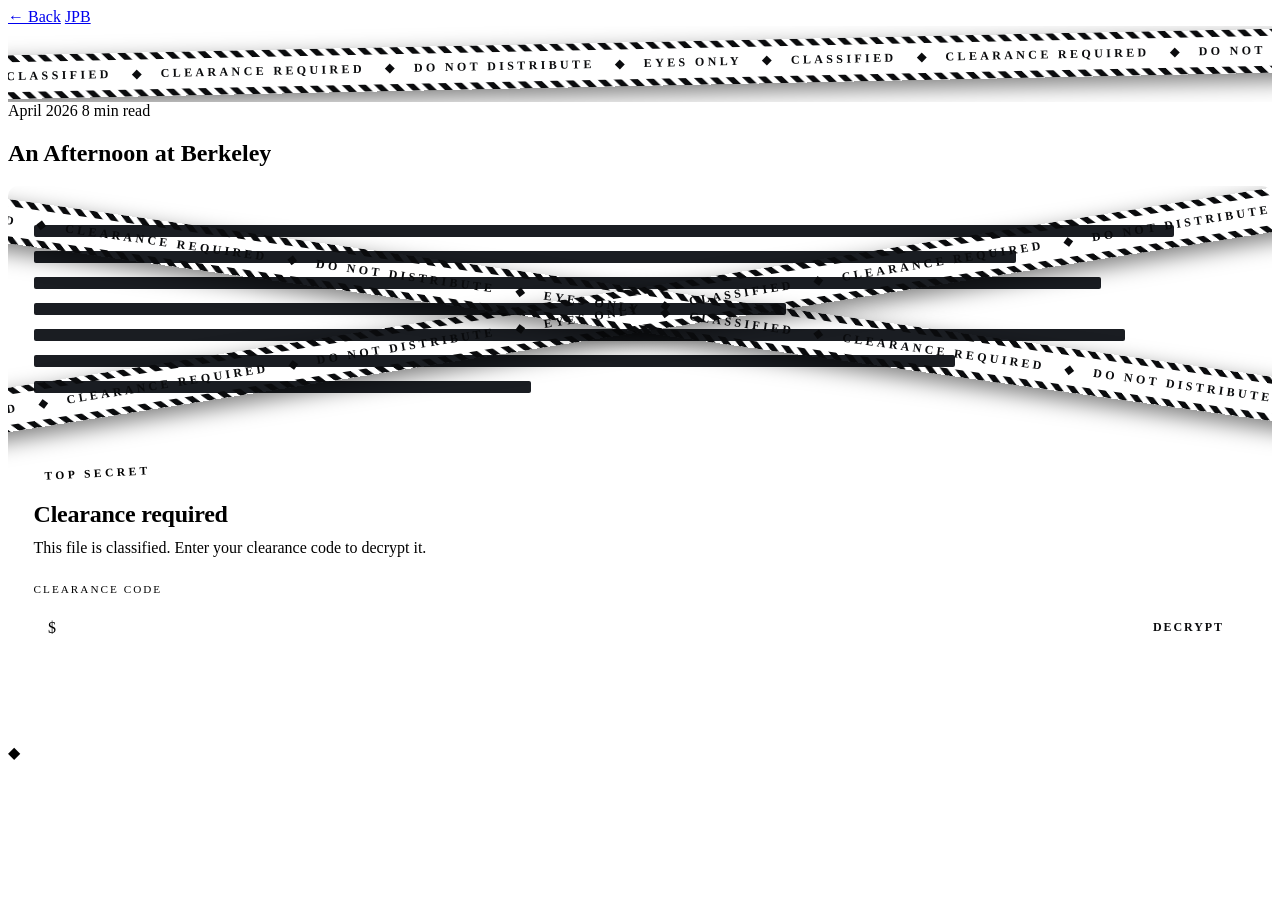
==== posts/afternoon-berkeley.html @ 51562ff2 "classify every essay behind a clearance code Animated caution tape on every post and across the home" ====
<!DOCTYPE html>
<html lang="en">
<head>
  <meta charset="UTF-8">
  <meta name="viewport" content="width=device-width, initial-scale=1.0">
  <title>An Afternoon at Berkeley &mdash; JohnPierreBaptiste</title>
  <meta name="description" content="Classified. Clearance code required to read this file.">
  <meta name="theme-color" content="#0a0b0d">
  <link rel="preconnect" href="https://fonts.googleapis.com">
  <link rel="preconnect" href="https://fonts.gstatic.com" crossorigin>
  <link href="https://fonts.googleapis.com/css2?family=Space+Grotesk:wght@400;500;600;700&family=JetBrains+Mono:wght@400;500;700&display=swap" rel="stylesheet">
  <link rel="stylesheet" href="../styles.css">
  <link rel="stylesheet" href="../classified.css">
  <link rel="icon" href="data:image/svg+xml,<svg xmlns='http://www.w3.org/2000/svg' viewBox='0 0 100 100'><text y='.9em' font-size='90' fill='%23ffb000'>&#10070;</text></svg>">
</head>
<body>
  <nav class="post-nav">
    <a href="../index.html" class="post-back">&larr; Back</a>
    <a href="../index.html" class="nav-logo">JPB</a>
  </nav>
  <div class="tape-wrap" role="img" aria-label="Classified file"><div class="tape" aria-hidden="true"><div class="tape-track"><span>Classified</span><span>Clearance required</span><span>Do not distribute</span><span>Eyes only</span><span>Classified</span><span>Clearance required</span><span>Do not distribute</span><span>Eyes only</span><span>Classified</span><span>Clearance required</span><span>Do not distribute</span><span>Eyes only</span><span>Classified</span><span>Clearance required</span><span>Do not distribute</span><span>Eyes only</span><span>Classified</span><span>Clearance required</span><span>Do not distribute</span><span>Eyes only</span><span>Classified</span><span>Clearance required</span><span>Do not distribute</span><span>Eyes only</span><span>Classified</span><span>Clearance required</span><span>Do not distribute</span><span>Eyes only</span><span>Classified</span><span>Clearance required</span><span>Do not distribute</span><span>Eyes only</span></div></div></div>
  <article>
    <header class="post-header container">
      <div class="post-meta">
        <span>April 2026</span>
        <span>8 min read</span>
      </div>
      <h1 class="post-title">An Afternoon at Berkeley</h1>
    </header>
    <div class="post-body container">
      <section class="dossier" id="dossier" aria-labelledby="dossier-title">
        <div class="dossier-sheet" aria-hidden="true">
          <i></i><i></i><i></i><i></i><i></i><i></i><i></i>
          <div class="tape tape-x1" aria-hidden="true"><div class="tape-track"><span>Classified</span><span>Clearance required</span><span>Do not distribute</span><span>Eyes only</span><span>Classified</span><span>Clearance required</span><span>Do not distribute</span><span>Eyes only</span><span>Classified</span><span>Clearance required</span><span>Do not distribute</span><span>Eyes only</span><span>Classified</span><span>Clearance required</span><span>Do not distribute</span><span>Eyes only</span><span>Classified</span><span>Clearance required</span><span>Do not distribute</span><span>Eyes only</span><span>Classified</span><span>Clearance required</span><span>Do not distribute</span><span>Eyes only</span><span>Classified</span><span>Clearance required</span><span>Do not distribute</span><span>Eyes only</span><span>Classified</span><span>Clearance required</span><span>Do not distribute</span><span>Eyes only</span></div></div>
          <div class="tape tape-x2" aria-hidden="true"><div class="tape-track"><span>Classified</span><span>Clearance required</span><span>Do not distribute</span><span>Eyes only</span><span>Classified</span><span>Clearance required</span><span>Do not distribute</span><span>Eyes only</span><span>Classified</span><span>Clearance required</span><span>Do not distribute</span><span>Eyes only</span><span>Classified</span><span>Clearance required</span><span>Do not distribute</span><span>Eyes only</span><span>Classified</span><span>Clearance required</span><span>Do not distribute</span><span>Eyes only</span><span>Classified</span><span>Clearance required</span><span>Do not distribute</span><span>Eyes only</span><span>Classified</span><span>Clearance required</span><span>Do not distribute</span><span>Eyes only</span><span>Classified</span><span>Clearance required</span><span>Do not distribute</span><span>Eyes only</span></div></div>
        </div>
        <div class="dossier-inner">
          <p class="dossier-stamp" aria-hidden="true">Top Secret</p>
          <h2 class="dossier-title" id="dossier-title">Clearance required</h2>
          <p class="dossier-copy">This file is classified. Enter your clearance code to decrypt it.</p>
          <form class="dossier-form" id="dossier-form" autocomplete="off">
            <label class="dossier-label" for="clearance">Clearance code</label>
            <div class="dossier-row">
              <span class="dossier-prompt" aria-hidden="true">$</span>
              <input id="clearance" name="clearance" type="password" autocomplete="off" autocapitalize="characters" autocorrect="off" spellcheck="false" required>
              <button type="submit">Decrypt</button>
            </div>
            <p class="dossier-status" id="dossier-status" role="status" aria-live="polite"></p>
          </form>
          <noscript><p class="dossier-status">JavaScript is required to decrypt this file.</p></noscript>
        </div>
      </section>
    </div>
    <div class="post-end-mark container">
      <span>&#9670;</span>
    </div>
  </article>
  <script type="application/json" id="classified-payload">{"v":1,"iter":310000,"salt":"NF9SwpNYh3QwOYVo+EaDnQ==","iv":"G0E5GcxwzqCFZTKR","ct":"3PbNMoJjQa5kdnqqGldoFpte/2WsauTWgs4KuYhkb8kdYNeXtyBc4WYHH/mjf4+UKdjFI/0W5m3E5X7eRGq1z3iRiAv2NDr4IQ3qq/PymasCWLcjmz6FBs65JuEVjKLFLFtdW2caX/[base64]/ODk0mr6hBRXPgMAJgObECAZiiHpWWRLII9QTDyBMiP8momm5Jc7MYXLm4v2T9zvlsBMY3Ku/wypFX2Eq2ZXHozfsztUJCpwpL6x1pQX2lmYLGe8QVUb2gXWrXAMTwJoqrKV7fSn63VjjFpzcmdAl6mxc4vx1USrY+8QEeJKheACFMPGLqbOsDZTOQ37kCSuLLyHqqHzMx57VXQi2P3R9Rf65ehV/m859PI2afdXIr4zPZrxGk99jS/kC7JTZIhTyXv+P9iDPtHcF2EBO1icd7EXjldQtuRbWNmJyfKSn3k3r6AsqSTURcPYj3sFOeFeWpIvwkve6iJGk1wJooBQM6cs+zfOLmp+DJYW/05oYWY33rpAe84653YWTiqDrJOp/M5xDfNFbur+dqt5FI8gFMeikeqdCNOqTwht+zNZ4Fe+x1BXI/ixgeVVJ+kDGcU6df+EI751jBzepmMoLXo4M+2D4yHwt8wPGCqhcqa6fpzzlW6Ew8SwDR6LWUG64y/bn5zYTct/Ww2J4n1evgt912jVBoloBNpalROA5f6KLKl+G+ewt1SKH3qOxhdsWK+zwSHaig6w2UG2WcW+3WVjFYWs0AHZFkBB97Q7dAikgYpT5b9mIcSZYd2Dg5aEd/qMybedOYt6nOwCVgX+ny1PTVdM1+aRVAOOINprcKzEmmOsONpuarJpwoSDTHiuFUbrnxX5qfhgDW+NCx6V/UQcpsgs5H8P8MhEMFMQaSb13l1VLN9NikeLX0Zis9wHRiU/9+Og1YXJw4Pa5ys7ovHhECDOqSpLP+n+XxctIO+OgRMzuHVtrpuROxRmcu8njyjK421CGumaQtt0nqbh5DNwsD2WemQKANInncN5Ts/CTPIqKkQuJMAGwgmEZSaK+uwB+fB8EmGT6gekELdoI0e5GQxPQ3E6xeud+w8hREN6hF/uheqO7a9X2cz5mLc+HMLfllh7RZMEFeRHF9wDoMqjZbAmr0067eHFUQRLYbLAAjbJvj6zmQW7Iz3Th06619FTwD2c2MljdKyUJPNZLeoka1WVz/WxsTy22V42WBVpcQXsSb/xWtYuAKmmpk+iQh8/r8HIEXSeRloD8lyfJTW8u2vSCcXsueK2kO7LHgt6bJDWj7MSWOkK4pLtY/4EnBT5AaTnC/45/xerJgJownLXENVsLfPp8H36NJV8R9jEHm+H1Fob8X9KuAzVxUVwK8eOFLqE/sZWhTE+KXgzjkSRoX6HtL/ePyr7l+V+1jlCRUzANOc8/8vP/+nlIn4xOrQStq/OhmC1KcugK76pMDwMjeWSO9cqR9DxUDm+RgvQZq4nQcNsHsE28f6W49WNngH9ijAb1sB/92x04/5wxAJhfSrndiWsAxxQJk235Qwl6qdzND5yUEk/[base64]/1v4npFxJQ4n1faoKyKxlXnHw+NyFqDlV0wzUild2/FEOL4CYbvt+46XPMgNm4/YkOXDLxtDkmJxf3lLCDrHPo1mAETX/rC+YkaqOIl2vWH1SzmcvvI73KGx551vyK/RTWXt+8NmWAz0UwbeyY0Tcq05pcm3KAmYhjU6SwFCUwdqnXoOfXS8LfzAnkHNqanvrY8gb6SUm1KyVNEXuvvta5cN2lsKfyV2crTfjdyT4EvhQ/b2QCt+72uuBdY0L83Dmf6s3LLsgnMOIhC7DH1GP/bDrUi1Q2AdtB/X94CmcO3hFzLAGpDeHidYJkhgbVb5OArEnSLVQd8D26W1KRg+NaU5/RMJanT8lA4ewK6JRkK6zeLCQ4QaurTsAxD2soQr3ivOvmtXXbU3tCWEdwqUwguiGU4yjhE8W5t4CQvinhW3ERprCrGyB0q5XLtZXz4iFnnsdBC6ZiF2cDWl6hVYrD3Wd8pcvU3LDXu0wTL4Mct0lsUuezwbX6KV39IUnS39RFEr2/mhKGXGFzQLKJcne6UjgL4k/NisVSqaR2kC9Di0gwtDKjZMudlVD1EgpBp3AwjwBZ3dNe+/WnI05K5tKGfYpulhbDKPoZ7JXFtjCkxLcNUnXG85kpp1jl9jX+u/bnTGkoMH2mzcwAlI7Xpyg0gw10vPZmvnh2ZRfUA8sArDMgOftUkocDIfEjs9fc38aBSRtHLgQ4/ocDp4p6/xJ5rMZfZ+IhnA3QvwqM5coGiT7mk8JX9EBacOp/UI9qV6nLspqF2aIjVwFG8tqoT12v5oaVj0X/ZNGRC13JCL0yCj9pqaLM23sQ2pyIFZLDh7xEA6mU4ccLoJJgz5tpIgoiYhD84oa7g2WfQuY35n4ejKY/rPOIShdEkB/Sp82UpyFrMz4HFBPCWE4I7OiZ6uefv6LU7H4xzw5sTxk5RzGy2JlxkBgAkL2lKCY9Pv2nMuFnDf+fNNX0d6RtK0qK/PAhYVARNco0FqdfRTo5Ni05RJ4fJA9W8fYyubDk6yi0eSCX7bkI+uFPvi+r+1QeEvRiOiBLFbwamOLeSb/sPgRRIgUC87bEq7kwxLYR+WQuhWx2maNnp50Ng4poELjToGRQp9yuzQS3xyT14fczQ1PlnG/DjM4vAOh3aTvWnGUTj9o+LgUcxvyyNHXHYpq91ctpylVRQpS89urflmcXLuTTZ588PFXZTrrgrB2W8Bx/fgJPPK27nryl+3AoupKwxHmnkvuF9DiRSpWImVYpUsndLbdkHsTeodqLh42aE1/0/lxa0nFbuA8o8od/qNsGrHgojrYzthhNyxYfCg6pNzfgFazH4VT4Bqz1Pl/ECmQC65QeGZ5ZY1iz0xp/bjR7Cl3obKJr9Wjn9TvXcj3qhJx9v2g7I7VO9BeQ4sHZRJKlD2eUDRpbiYZf6u9nvjmFJbSgVOzgVg34sLOgnc5/1ZJSLzUOVH+7oc2EB/3J9TE6cxV0Gv5gDn59iXJzgr5qeIGyF69gtrN8b2MPG8OD6H6LuBT9/pcoWbLBvRMnNTgAy/7oNTgPg2dHHay4rf5YZzf3p7yOnLSzWS2+tyFBlRnPbPZA/bHhv5jQkp7EbId2cyPVl4epgscPgaCDrxOmwTK6xs7lyXGnyX/cEdggIOc5KHaUBLfK1suhrNp+NjQURFyypiaB2c9Axkaxiym0gd9+VnmST+4WIKG6k5zd4EwtWk+QRTSKZ4/d03/a5GQXqUpZXkTqUZEDvGViczUiA07fNhU+drylYQ/AeoJp1/[base64]/xVqkU+5IKzG6jHBmbbgviOj784yCNdCXsq4Y+c1U4mI6sZrYdX9Xt5Uu+bN+2Us2+p99Xd1TBY9BigD5Ed9Vo/M//phy4jQBK5VUNyPu7B/RETiT8+cEVcUd0ClL8cYjYd7ejhm/lcCUYisW7lb7/jX/fGu4fRzqSil3og+vEVF+l+ssXWt48ieBB2xdAV01LzKJdkEUXiayB1NgcneeZrlmr04ZgiHY5UNwIGvtqSej9IScjnDvWKA76boBYdfb4bDgA38EHBgvcRlEZCHMXkqlBtqzkoHM6sAeCPRYVr7HLTWFG3Lr/ELKMXx9tNIxZeiplutvtGltvHu6wGeLjJbABAJ13I6R9zSVeTjv1kd6cAWcod8J623p+sOqdraoEWD0N9s9aKYd63dLPeoHaVoinl+XGZrxKN+/im0fOHtOx2YGUBmYmNWIW8ILsK+yBC1SiOEMqcqpnu2fFctTfBMLR8+4pOTlA0yOUxkyycag/XmfnCkDrwkWmrhknuu+5o2tYY5t62P0ulfZ4BjT3AfEk1RWLqJavxz1Vc9Zd/QvvcjZvfB6RbvtEBIGPhXF7Eg+r5pl1jswDiHtaOTRRnhou75oP7+eDvXHnjv1njkPDXTl+K2hEcWDjf0nP2tkbyRHeyE/jRP+m25Mi6G/gTWruxpycQu+JlE/aXDKn5LmkIioO5dgvGIwQglD61YBzGeYmKYJihaYrqkGEKUTdJuppcZfYciTv7WPd1dXerqYQS51okf7JlxD06kH/bde+UE+P6O4mfccgE0137gQVrpK+MJrwX0GLobotS+HoEaIaTbNRGxUCNEzDdb3HR/w3XnT3YV55c72/VKYDdqKvEaEF2oDxSGyun5ZIkrahFzDXozjpLCryDYJbmQl/jwklY07HkQ6S0lJiP2iG4s/LelvpA5wEO8DbaughYgW+st/z6Ct5D9zcCMdPNyoHwxoVbXCnsjj11haGM7xE09T20KxEv5x9vXbfPb2RXdizZFgbhvcNz9S0eP2s+YpIit4aRzgRrNZpz/RneDOHWfpIx1N//Q8FUaPl7dMKbO/[base64]/ojuVF8zk5q3yKwzDJ8s9kN88i4QZlo8g9rphfZYBbrlTjajwg0AeP7s5NWF9VPTpNbAlvHqVMFat5hk9RwhYaGL1kykO+M2FJ/XVN7vurublpoctAeAstjZjTIq3dz3L2F1z+yRdjWjaP0nPbx2UIrSpjZDXp6aLurd0r87fYTYKsXjGmeS4p6I+u1YFj+5SXvUx3rfycygrYELI+C6Y6vr0Uzb9S2DuYYe/lrIenOJ1SfmqMFJfwY01bKx252EbdjFcwi3x+aWtQ2rrawKeq/I+VDbo/etAR09LwNeIv13ZlPIEdOvnE31E7dPIg3XBauIVl19ZZ3md//OYgiBDeFEjydYEtZ7bDmuzYnfKsmdqQooABu92nCIwIj3C7IjtubKJALJZ12D+bztkT0+dUtbKxEX2jS+L1xg92NxeTxM7MhZOiqkBG8aSDAFRd5um0XrvAteuZ2f22252SBCky9o03CGnJoHzLFTr8ZUuzb/SJB0rAoGlAWhCpSxX/XqIF1/RZykFFEzGf66fPbZiR/kP5QuBBNHe2PdTPAuKGr+vBuHcuww7IMsuRf3HstTu9vqLLx7rygSvZo7yzRXm1MW+4UbVO0rZrnumpFHxN3rgKO8OLGHFTRlFdIYzItZ3nMrpUEwJs9gtphHxIBczgF3zGywXruxm4pJZDrsFOVnq202KAo8sbui1Q7Yte5BEfOzxxdiuHR79UOPPDzdgaW/QzysJz8NPERNpXLOAYqHAm3VJZWmf/4Do9vRVRYYCTY8tnJeWJwX7QCbxSgZ8pBI0i/ECmc9f2qOdw7R0v4qD5zw4s55R6XrAg9LyT0TOx3yzuiaodCD+a/Ypo0wqqST3vXMebopM+cx13SRZ08Agu+sMf6uJhrHOT3WdpLHXflxRsVtjWl/cMJ7qy3EkddSt5Hmr1wxEA2gJzxdfq5Tm1Eovk/G4GPwuPC8I+ACzago5CQU89tV9aILicWZOFW0MEp6OB76DbbkHRgE1juKHxuFEBnxp2/rce0IeWr8XhJ7xIeBSYDJhLfMBITTh6MslASjGKEbUR1tj4kPZ+9tAzeukIM4FZR381WjXMmNVxMam1Esuth9TNT+J6A830geb9BuZ22+ZbVuhIbFlD1FvjG0iCIQX55jt1fCoBPUUZDq6lqRQVKu7BWETXfk19m58hAj/s8BuV416/q2/bk9ef2zQCCL0HQA3UHd/kCJ+7PzMX5mwwYxSDMr9yXCnaL2TB5WMqRxdEtO7RML4sr+TEQXUPdxIrPEMA8HxyInHZlve7FsJQnkTqCH5JHgfwuWQzRdK8AXWtqm62zg161DvdAA4GB/236FnJy4DoNfbuaWmIuV5mVQj4Ta8gMgTfH/lmhzjdtT8kanDE44LuebzKKb7dHYcQE6pt/wq7/ZpKznUqq1dOaSrm8widINHS0LagWpIezL5Ui9F2gtwph4Hh1FAzI+TwBIIQqcoQ/[base64]//[base64]/WDS0gYbZ+k3S/bhanZeF6lwDNEBA1yPACEjFgHQjjeZ5KFaTbImtVfydkKPu/OVGm5WZX10XynAgL0qQ6TjlDkHzhqYnU64jdu/5hWkLQwgN6cM17FQC26YuzBIYaL1aBN6edjNJEeb8rBssYGJd9DdHsMN2IakhSf11AJIRsNMx15PvHqZPAseqbhqdtOfvuHE8AfkzvOClW4pBEHRQIIl8QUMXDtHBtl9XETRtWN14f2hB+GcRWLQTCWmcIe/6Ag4V3DGuclUBoZGTHLSQccU02FDlm7uftWjAopla8K7wMbMdS3GwsoggETM7V/P3RuoxeRk29oAMetoEzVcHsaA60xESoJ9wqqQ0n3gRYvX2yJx7zVHr4GPKtFO2EURbmbGn/aNp/ZvaOX2yU59j3UPY843IFKAcrouWWOZbv3N51RKTPgmIxbFkPYmj+gMOognGqORKHl5qpIftXTFSWNewDMqK062ExYc6PbDdW6w7z7mNmZoYAHHDOTC12EmYI4JUzO+dL6bMLxMQ75XGx/482qMibmNyN4UQHXpzdih/M7MbP6OEek1jSvTFOzWvtJmEiJKsWgnlNGIHiyDPkmmRSSvxQogLWo18RMGFOhxPY6oOzFZqkg6qEISkhRP8Zm1wi0wtXSjcnIv/fEdXMb/loqIbxKIBqwWy6YLfKnkzv3biPhcoDaAxouAJ24VDXTCuNR6U35dt7aiR7jFLJ+BeafLPcfzUCve54LisXhKyQ3Dwtt6oh3gfQFBgVNUkvZPmGZZoqp7o7VViCMPwta5GCFlyiavMYVjVHGxBF+P/8jaloh+n/gNVU/NeUYtQ8fLaQ4a10GLEsPy0wO3DYnjPQP9sGaa8ZU94s7BRIOYB4upcbH3TsYfXtPX0K3k3TSnJH3UR0PTIncrH00tP24lRhN6scmfxCzpInQQjp4QkDDvtIqvetEjvY8qTA7s8tdWIZjIjaP67DGFAuC5h+NvtwI4NSfRPe+/nb1IDt0hxpxnhZ2kx2W4O8+gHmcWX4bttHKxY8BH8/Rza+OkeAlseuwuWePjK5+Cuoh18654P+K+7CJRcTQhiyloRAB4/xr1DpoBxfBlG8e5d2e3lH+70Sf7Tj+WZZYcCHb/k/LbI9we7wq+B8uJR0APalGckCIDIk/LHUAHexROGka+xjwI2aQEnsXERDhJyDrfsHcJT6sUQf4S4D7xnNTP1RkPpBPXjIg2gaJmtXKZLqs6DXadVqpJuDulUH8Wr2/jUn+yfEk854WQ2y1IAiafCwoft16O6tgXgBeKhmd9oCA5dP462BiSK7YuRUAgwhS6Fycalm65RK8yLNJk8Ik1E1LHZGNajwkN0uratn4x5ld7xSVxs/RWGriDMThvqri1sXQQMIiL/rvBvB+5NpfMHFfdE268whvhDeaiqGFVvTZ/r8WZTQGeQyl4o6mFUP+IhnXDteelt23ZmwUsSSNG6rs6bl7t6oVDLeMP8+UTpK9LVG+4sGDCUa2pUlesuozwoTGyqMJ0T/m8YGVoECsPb80ueQGdt6m3iUuQzZgJThhFLmPr6qHXTof4hvwgKg307GAbfP+7GYaj5c8Kfbaw3LO1lmGvwrS8AgvJvcfJEh3k7BU5fJd64rumcosxSusyMPDlcSCHgmV9q8zNNS1Mu/wLt49i27XnFhY1R+sQFDgpXkta0KatUn6cf/IqJHcFKs55T5TcyeYrYaMmqAaJhwJQ2bkAuXihyxlNRakwJMHF0SaZ8HFQUvdCYsxAHCz52EqhA3W0OY4U36DFAfemcaXH/2DRxu7loWIeQTgQCTIJlsSZ8i31rB4d/awMLZnkcOVn9kwmtk6+HkcVXPYc1BjmJnBj/7Wbhi3sXkUBGpn/KH5ulFZ+IlHbYsbr/x970W4ChoFvbDI8FbHLeFlaRWRXwcF/2vgnlIpDh+NjW1U8rL8BIT2igBw1btzY72Hzb18O8oL5Ric1/sPpftt8+NMw6iz/h6ffLMt1S8oZD4F3nKD/yk+6VLO4B7bv+41j+yLnOAkWtvm/ObYx/[base64]/Q8Pg983lc5snct3DJwQ3kgdkijp/McrZgIjd94mW7wTHaX47y9k6LE7U9OKLPpT3Ps4kWrfpRA6cgR20sV3spy6Y9rRwln2k9XIIOECuZjKw070r1EY5GuVxaZPXczdctknggfljL/sD9lzhSysv71Q+3PPu+LB2y4cBigXYgRoHwRYiHh3+uwUDhb9ZLJexFtZnZKt+XQKwJIslichP3JAH8UTYxF0xR9F65d3WNUZOuVI9cGlHyTjVNt5azF5v7L2tavs9sbhxzdySHRRHZcPl/gcWdNTX3eq8cpm7pj6AaR3g9K/VMKlGI3ze+AGwMc6AdGDQNwG4KMLb3pHqVhcGZ4xE0NrI+6RInYXGYSQlJeQuELVrMB8AehS/2brEuTMj+rzVBljWJRiaEocjTDxCZmzUCiw8rFklPsV533qFJcaSS115cI/Y2vaTM8nokwMpr0NuGSSLwmQGdfOjSA8QW9dGLfGrFDT1UkShui0jjOlqHKGIf9uQfZNpJRTC1icOyB7yO3wgtiyOcQeWX9qEcGya28I48PDh1HwLlkPs6axXyiybO7ZPI3KDD4YJVWWL0A8TfyJ7cISKhjQ7T8hRWcE/8y2U5E35JCGXB0yWtps9ln0RzGC8I9M/epeugofejcMhZKWl8eVIyCqar3Zmmy1ZGTLvbXDo0Sq3AxJXpHd0gfgOJGIs3ehS+IIKM9TLzIdNIO6cz2sOzQU2D+riR4JRQXi+8wJKMiX89TibW56kPksgAUhT8UoSnW573rz0wzP6DKtF+bJJWQ7wdSWR/[base64]/40aOdkPs/Oc1J6udG6AeJbjyRcl6sT/nmnYKBMKM6JKDtnkMGkr7oyAoF006Z4N32+tdAVBjExWdgsBH119pLRZAxqI0DZsJ/9XCxkRseKl9pBjCBIsbOi+TMqV/fmloKIePWKkeV9NuVRXt718vcwLmjZv1caNJWmXJVq9K14TVtUx0NWFiwkqfo4y2DkuVablJlzrHR7etBExRWRmBAorcGaJtWp7YxcUWdzsMTYyJgmzfX+DxvTK/JU9mH9twDloxtTl7doD4gKTsyFQqync0Cn53gCXxhA93MVg8TuJGpvch9PeVCODfOIOCtOie/2TngoBj5Jtzu183oK25kXwKiBtyCK9StCpotTtSAq4zqTST5lGeKdEbzKmQLOKo3jzir5pNEkAGEs+S2AeF6Zcn8vORImVxIM2pCmQmYUq9WucQH7JkiQURSKSzNh9RAoi6uwayO5K+HWSMJMQkt9oL7Ym1RY3aWqT0fE2t8gb5S/mRwtKMT90RDLqUt1/4dm9xz9ausYOwX64THq0/rrReIuiorit4ILcnYiFIRTvza58EhNbyC9dsSbGMC0SZ0s7weuC5Mr3qrUOhSxALpK4nmBpqC318DUXn60CjviUckEjM5n06ocEscJXF/dPtn/la3lU6homC/YZ5P/O3fLlGRDxC+xy7bNOxGlZ5pdy1eQMeHW33fseMcixdcsqsQDte3CK6z3xKR06u90XEPzgqbRaKIU+51CGLzK7p8NV3rpEts07Tze6GWwZ5lLpUHNH8JFGfzX0XTI4tkBm19iQTYYPhp7MC+yfX9+98pWsRubYPALlxjm+kKkxWgRz8HhE1uXmG/A+PeQ8QHescV6bN6JQLwhxyl/Wkc8Ek+9lROhQBZqW3RPWkT9kqaxOChoo2Rn8qyiSulPhZjLt+pbkOcGIvbkMP4TwQ4kvFjMY9RYz4Jtd1NqpgeyzZ4yFnET1AOO2J2OJ0bYUU9Nly7sUKfTGhcT6GpKE40bPRd4bWno4MDv6Wjz9q/1oqsp40NoWModBo0gsGeII11tM7c4OVjn308bMtQ3XVJTl7SrrEWjGUE6a2gaONWp6Q3A34/ut9ZcA2c+JL+jmaClmg5Pzyk7GDyHSsL7qOOotT8kWBBZIU+Ww4qc86DpP4MqWslWLom9YIgTH/CWj6NtriFO9AGiuDG+KjVxoJbi30WUjEn4xlvLfPjFz32iVF8k5ol8nYwlFKjEAeYoCQ0PHz7fOPnTbq40SIgvfSriw9PkajIrOmxLM/zKfTZ0kmVDM07DjWDgyYPnN0xyONrUh0jkoetnAhB62UeelLBIxMV1ZLV5ouyQLL8G9J4BKgTEgBSNpRuyUt4GHRzgYApHvmHexUq+K0DUvGdZg3s5WClCK1TZLlMmjXU4e5csRqlOQ/raOKWG5jzmKJcMUetH0yI5FIdVHH52Y5TjkOJtLDHqwQuKfHwOWfQj+TGJ5dyrsmY12sG5DRvnFUVikK/iEoZrkjpzazIe9qV4PQLCyKECQj4DA4jyndV7wAIAlRHRwCCmZdeUH6Y3C90jyMqxYLof2B0gRuy3WvID+M/[base64]/[base64]/v4YvIn2kAr5Z6N1645VF9RX05e1QqaljTr9C4+3dSMb08qOOWvQHada79QSU/cVuZR6XNeMFMgOCyCCRob6KdlIykhEDAnraPDR/[base64]/7fX7gb316Rll+EVLy5GxyJg4wg5k/Uu4EADMc6uNFBAJ6w+KPGKjJxKieFD3qm+HZNtznLQy/gyv43Kwjqh1MuBFsEpGwGAwa3alQU3n692u0A12Dw0GtOGlJ4WsbJTcYEc9V1sxmQ9ceE/us876fJ11Fa67QCVqol586mohbjchyF+vaVcEoK6oMqSbRSgVkoOmu6lo27J4a9wpu+wbRW12FzGtkZtGt/HKjBuRnonev6PbCBEmX95FUQPFNQt+BTbYEKlMVv9C32YdYjQRWsNUZDrIwMj5XUZAq7JBAKrHo++NDwHD1tO1R8BA9C5K6iMebqkDPtIM2j4D5/0Pv7QQ1fbPZFNIJrapoahkqXmoHBVbg72hyClN2UdJkyoph9rIEJRUwffHvkr599aHv/N/LAePTzjpN3pG8YrSd33qDCfOLbcxhaXF02k4P+098sFeZGtZh4a/200QtdqOX5Sa5+pAlqZYpz6wVXW8Uq4nZelJ7PHHhfZoi4jT48ogczLXKTagcdUSF3klJ63ckhx78XNdDZlb018juL87WRXuVn4EsAtT3wwe7fsvqgZLIkYK/c2bAQK9UwbD4dDUdjWj0IU0ez6kgaKCamc7maO73wxyQdUfLXKsmWhkeUQeMrlyGtGsBIgzVEbMnkdYO6wwZT42UI4ZMEKYd4CkX71pzesBpOmUTZV41Bs63Y84Lcs92Ou9xVh3QLZeufwQhxljbcY59aCFxw56j7WF3G/T2Z2mixmUnW/6eERrslLOhxTsPq7PVsDeAhdxwoObx43zUcA9+EePHhCr70CMOSgueGDQ4onnMxMT276faL+p+vCcuELCD5hTkaYZqlXkdjguILElZ3XN9oAWCb0g02smJcHTIvatO6eolMuHhEKq+wyug+CuOSGvJacst9gzRT7/hORn8G95DHEj/GIdpN1bJ1OfgLw=="}</script>
  <script src="../classified.js"></script>
  <script src="../script.js"></script>
</body>
</html>
---- classified.css ----
/* ============================================================
   Classified: caution tape and the clearance dossier.
   Shared by the homepage and every essay page; relies on the
   --amber / --panel / --mono tokens both pages define.
   ============================================================ */

/* ------------------------------------------------------------
   Caution tape
   ------------------------------------------------------------ */

.tape-wrap {
  position: relative;
  overflow: hidden;
  padding: 16px 0;
  pointer-events: none;
}

.tape {
  position: relative;
  overflow: hidden;
  margin: 0 -4%;
  padding: 14px 0;
  transform: rotate(-1.2deg);
  background: var(--amber);
  color: #0a0b0d;
  box-shadow: 0 8px 22px rgba(0, 0, 0, 0.5);
}

/* Hazard stripes along both edges, crawling sideways */
.tape::before,
.tape::after {
  content: '';
  position: absolute;
  left: 0;
  right: 0;
  height: 7px;
  background-image: linear-gradient(45deg, #0a0b0d 25%, transparent 25%, transparent 50%, #0a0b0d 50%, #0a0b0d 75%, transparent 75%, transparent);
  background-size: 16px 16px;
  animation: tape-stripes 0.9s linear infinite;
}

.tape::before { top: 0; }
.tape::after { bottom: 0; }

.tape-track {
  display: flex;
  width: max-content;
  font-family: var(--mono);
  font-size: 12px;
  font-weight: 700;
  line-height: 1.3;
  letter-spacing: 0.28em;
  text-transform: uppercase;
  animation: tape-scroll 48s linear infinite;
}

.tape-track span {
  white-space: nowrap;
}

.tape-track span::before {
  content: '\25C6';
  margin: 0 20px;
  letter-spacing: 0;
}

@keyframes tape-scroll { to { transform: translateX(-50%); } }
@keyframes tape-stripes { to { background-position: 16px 0; } }

/* Homepage: the tape runs edge to edge across the writing section */
.tape-wrap.tape-section {
  margin: 22px -32px 4px;
}

/* ------------------------------------------------------------
   Dossier: the locked state of an essay
   ------------------------------------------------------------ */

.dossier {
  position: relative;
  overflow: hidden;
  margin: 0.4rem 0 2rem;
  background: var(--panel);
  border: 1px solid var(--line);
  border-radius: 10px;
  transition: opacity 0.35s ease 0.3s;
}

/* A redacted page with two strips of tape across it */
.dossier-sheet {
  position: relative;
  display: grid;
  gap: 14px;
  padding: 2.4rem 1.6rem 2.6rem;
  border-bottom: 1px solid var(--line);
}

.dossier-sheet i {
  display: block;
  height: 12px;
  border-radius: 2px;
  background: #1a1d22;
}

.dossier-sheet i:nth-child(1) { width: 94%; }
.dossier-sheet i:nth-child(2) { width: 81%; }
.dossier-sheet i:nth-child(3) { width: 88%; }
.dossier-sheet i:nth-child(4) { width: 62%; }
.dossier-sheet i:nth-child(5) { width: 90%; }
.dossier-sheet i:nth-child(6) { width: 76%; }
.dossier-sheet i:nth-child(7) { width: 41%; }

.dossier .tape {
  position: absolute;
  top: calc(50% - 22px);
  left: -12%;
  right: -12%;
  margin: 0;
  transition: transform 0.55s cubic-bezier(0.6, 0, 0.4, 1), opacity 0.55s ease;
}

.dossier .tape-x1 { transform: rotate(-9deg); }
.dossier .tape-x2 { transform: rotate(8deg); }
.dossier .tape-x2 .tape-track { animation-direction: reverse; }

.dossier-inner {
  padding: 1.7rem 1.6rem 1.8rem;
}

.post-body .dossier-stamp {
  display: inline-block;
  margin: 0 0 1.1rem;
  padding: 0.3rem 0.65rem;
  border: 2px solid var(--amber);
  border-radius: 3px;
  transform: rotate(-3deg);
  font-family: var(--mono);
  font-size: 0.72rem;
  font-weight: 700;
  letter-spacing: 0.3em;
  text-transform: uppercase;
  color: var(--amber);
}

/* Undo the essay h2 treatment (rule above, wide margins) */
.post-body .dossier-title {
  margin: 0 0 0.45rem;
  font-family: var(--sans);
  font-size: 1.5rem;
  font-weight: 700;
  letter-spacing: -0.01em;
  color: var(--text);
}

.post-body .dossier-title::before {
  display: none;
}

.post-body .dossier-copy {
  margin: 0 0 1.4rem;
  font-size: 1rem;
  line-height: 1.6;
  color: var(--muted);
}

.dossier-label {
  display: block;
  margin-bottom: 0.5rem;
  font-family: var(--mono);
  font-size: 0.7rem;
  letter-spacing: 0.18em;
  text-transform: uppercase;
  color: var(--dim);
}

.dossier-row {
  display: flex;
  align-items: center;
  gap: 0.6rem;
  padding: 0.35rem 0.35rem 0.35rem 0.9rem;
  background: var(--bg);
  border: 1px solid var(--line);
  border-radius: 8px;
  transition: border-color 0.15s ease;
}

.dossier-row:focus-within {
  border-color: var(--amber);
}

.dossier-prompt {
  font-family: var(--mono);
  color: var(--amber);
}

.dossier-row input {
  flex: 1;
  min-width: 0;
  padding: 0.55rem 0;
  background: transparent;
  border: 0;
  outline: 0;
  color: var(--text);
  font-family: var(--mono);
  font-size: 1rem;
  letter-spacing: 0.2em;
}

.dossier-row button {
  padding: 0.72rem 1.05rem;
  background: var(--amber);
  border: 0;
  border-radius: 6px;
  color: #0a0b0d;
  font-family: var(--mono);
  font-size: 0.75rem;
  font-weight: 700;
  letter-spacing: 0.16em;
  text-transform: uppercase;
  cursor: pointer;
  transition: filter 0.15s ease;
}

.dossier-row button:hover { filter: brightness(1.12); }
.dossier-row button:disabled { opacity: 0.6; cursor: progress; }
.dossier-row button:focus-visible { outline: 2px solid var(--text); outline-offset: 2px; }

.post-body .dossier-status {
  min-height: 1.4em;
  margin: 0.8rem 0 0;
  font-family: var(--mono);
  font-size: 0.78rem;
  letter-spacing: 0.08em;
  color: var(--muted);
}

.dossier.denied .dossier-status { color: var(--amber); }
.dossier.granted .dossier-status { color: var(--green); }

.dossier.denied .dossier-row {
  border-color: var(--amber);
  animation: dossier-shake 0.4s ease;
}

@keyframes dossier-shake {
  20%, 60% { transform: translateX(-6px); }
  40%, 80% { transform: translateX(6px); }
}

/* Access granted: the tape tears away, the dossier fades */
.dossier.unsealing .tape-x1 { transform: translateX(-130%) rotate(-9deg); opacity: 0; }
.dossier.unsealing .tape-x2 { transform: translateX(130%) rotate(8deg); opacity: 0; }
.dossier.unsealing { opacity: 0; }

/* Returning reader: hide the form while the saved code is checked */
.dossier.checking .dossier-form { visibility: hidden; }

/* Redacted subtitle while locked */
.post-subtitle.redacted {
  display: grid;
  gap: 10px;
  margin-top: 1.4rem;
}

.post-subtitle.redacted::before,
.post-subtitle.redacted::after {
  content: '';
  display: block;
  height: 14px;
  border-radius: 2px;
  background: #1a1d22;
}

.post-subtitle.redacted::before { width: 88%; }
.post-subtitle.redacted::after { width: 52%; }

.post-body.declassified {
  animation: declassify 0.5s ease-out both;
}

@keyframes declassify {
  from { opacity: 0; transform: translateY(8px); }
  to { opacity: 1; transform: none; }
}

/* ------------------------------------------------------------
   Smaller screens and reduced motion
   ------------------------------------------------------------ */

@media (max-width: 720px) {
  .tape { padding: 12px 0; }
  .tape-track { font-size: 11px; letter-spacing: 0.22em; }
  .tape-wrap.tape-section { margin: 18px -18px 4px; }
  .dossier-sheet { padding: 2rem 1.2rem 2.2rem; }
  .dossier-inner { padding: 1.5rem 1.2rem 1.6rem; }
}

@media (prefers-reduced-motion: reduce) {
  .tape-track,
  .tape::before,
  .tape::after,
  .dossier.denied .dossier-row,
  .post-body.declassified {
    animation: none;
  }

  .dossier,
  .dossier .tape {
    transition: none;
  }
}
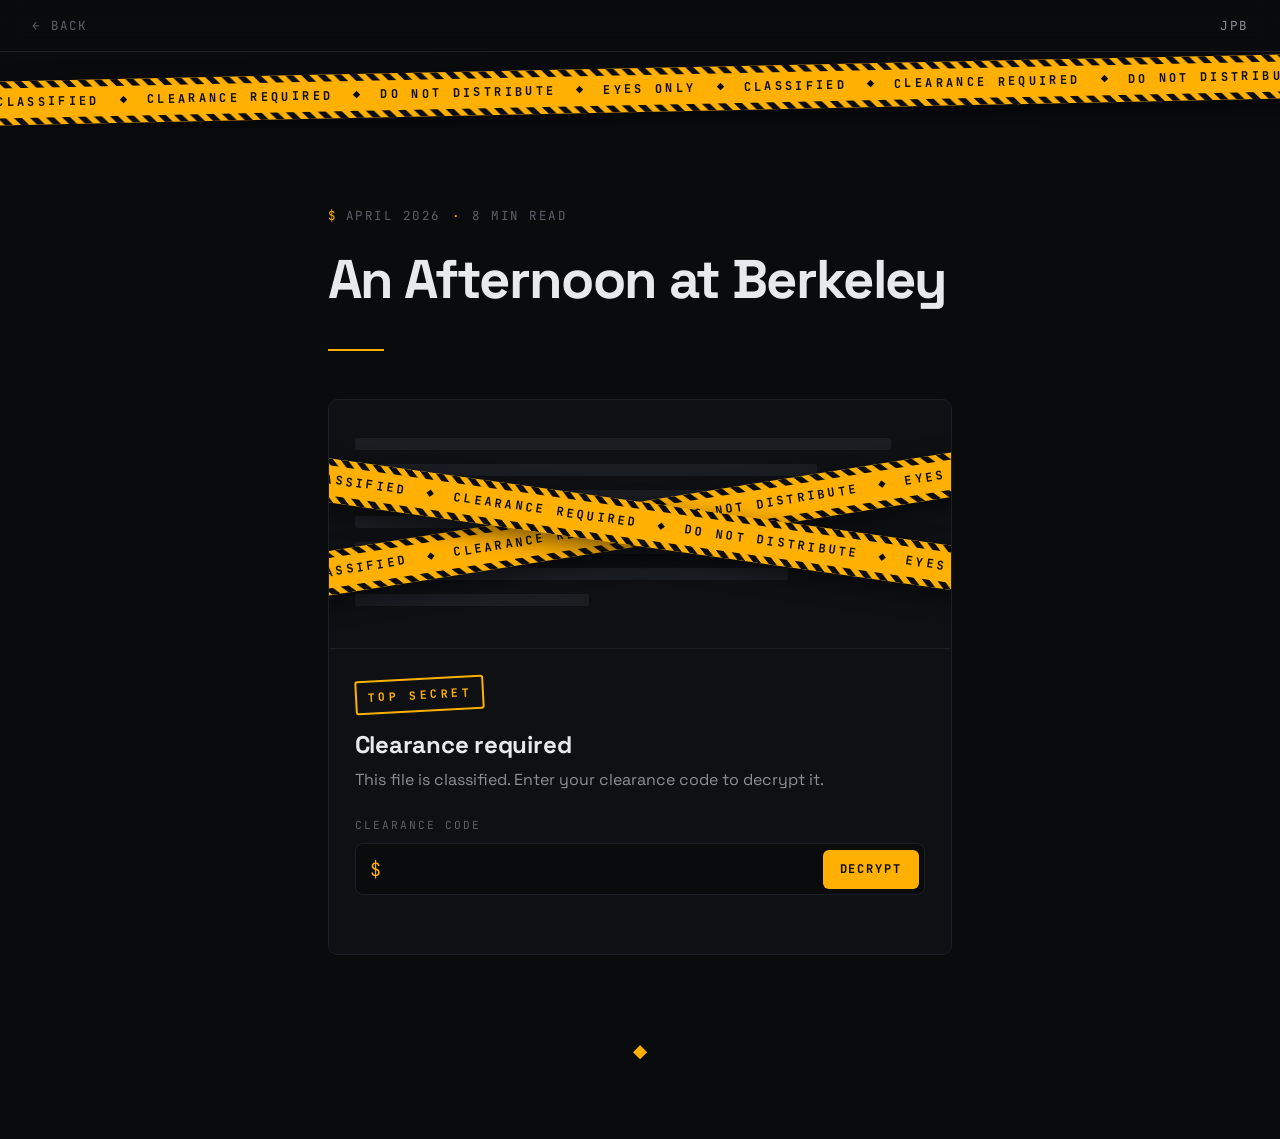
==== commit 9b05e844: "Rename site author from John Pierre Baptiste to Laurence Tarquinio Update page titles, headline, bio" ====
--- a/posts/afternoon-berkeley.html
+++ b/posts/afternoon-berkeley.html
@@ -3,7 +3,7 @@
 <head>
   <meta charset="UTF-8">
   <meta name="viewport" content="width=device-width, initial-scale=1.0">
-  <title>An Afternoon at Berkeley &mdash; JohnPierreBaptiste</title>
+  <title>An Afternoon at Berkeley &mdash; Laurence Tarquinio</title>
   <meta name="description" content="Classified. Clearance code required to read this file.">
   <meta name="theme-color" content="#0a0b0d">
   <link rel="preconnect" href="https://fonts.googleapis.com">
--- a/styles.css
+++ b/styles.css
@@ -0,0 +1,324 @@
+/* ============================================================
+   Laurence Tarquinio — Essay pages
+   Dark terminal aesthetic, matched to the homepage.
+   Space Grotesk + JetBrains Mono, amber & green on near-black.
+   ============================================================ */
+
+:root {
+  --bg: #0a0b0d;
+  --panel: #0e1013;
+  --line: #1c1f24;
+  --text: #e7e9ec;
+  --read: #c3c7cd;
+  --muted: #8a9098;
+  --dim: #5b6068;
+  --amber: #ffb000;
+  --green: #4ade80;
+  --mono: 'JetBrains Mono', ui-monospace, 'SF Mono', Menlo, monospace;
+  --sans: 'Space Grotesk', system-ui, sans-serif;
+  --measure: 42rem;
+}
+
+*, *::before, *::after {
+  margin: 0;
+  padding: 0;
+  box-sizing: border-box;
+}
+
+html {
+  background: var(--bg);
+  scroll-behavior: smooth;
+  -webkit-text-size-adjust: 100%;
+}
+
+body {
+  font-family: var(--sans);
+  font-size: 1.0625rem;
+  line-height: 1.7;
+  color: var(--text);
+  background: var(--bg);
+  -webkit-font-smoothing: antialiased;
+  text-rendering: optimizeLegibility;
+}
+
+::selection {
+  background: var(--amber);
+  color: #0a0b0d;
+}
+
+a {
+  color: inherit;
+  text-decoration: none;
+}
+
+a:focus-visible {
+  outline: 2px solid var(--amber);
+  outline-offset: 3px;
+}
+
+.container {
+  max-width: 64rem;
+  margin: 0 auto;
+  padding: 0 1.5rem;
+}
+
+/* ------------------------------------------------------------
+   Top nav — mirrors the homepage topbar
+   ------------------------------------------------------------ */
+
+.post-nav {
+  position: sticky;
+  top: 0;
+  z-index: 20;
+  display: flex;
+  justify-content: space-between;
+  align-items: center;
+  padding: 15px 32px;
+  border-bottom: 1px solid var(--line);
+  background: rgba(10, 11, 13, 0.82);
+  backdrop-filter: blur(10px);
+  -webkit-backdrop-filter: blur(10px);
+}
+
+.post-back {
+  font-family: var(--mono);
+  font-size: 12.5px;
+  letter-spacing: 0.1em;
+  text-transform: uppercase;
+  color: var(--dim);
+  transition: color 0.15s ease;
+}
+
+.post-back:hover {
+  color: var(--amber);
+}
+
+.post-nav .nav-logo {
+  font-family: var(--mono);
+  font-size: 12.5px;
+  letter-spacing: 0.1em;
+  color: var(--muted);
+  transition: color 0.15s ease;
+}
+
+.post-nav .nav-logo:hover {
+  color: var(--amber);
+}
+
+/* ------------------------------------------------------------
+   Essay header
+   ------------------------------------------------------------ */
+
+.post-header {
+  max-width: var(--measure);
+  margin: 0 auto;
+  padding: clamp(3rem, 6vw, 5rem) 1.5rem 0;
+}
+
+.post-meta {
+  display: flex;
+  font-family: var(--mono);
+  font-size: 12.5px;
+  letter-spacing: 0.12em;
+  text-transform: uppercase;
+  color: var(--dim);
+  margin-bottom: 1.6rem;
+}
+
+.post-meta::before {
+  content: '$ ';
+  color: var(--amber);
+  margin-right: 0.5rem;
+}
+
+.post-meta span + span::before {
+  content: '·';
+  margin: 0 0.7rem;
+  color: var(--amber);
+}
+
+.post-title {
+  font-family: var(--sans);
+  font-size: clamp(2.2rem, 5.5vw, 3.4rem);
+  font-weight: 700;
+  letter-spacing: -0.03em;
+  line-height: 1.05;
+  color: var(--text);
+}
+
+.post-subtitle {
+  font-family: var(--mono);
+  font-size: 1.02rem;
+  line-height: 1.5;
+  color: var(--muted);
+  margin-top: 1.2rem;
+}
+
+.post-header::after {
+  content: '';
+  display: block;
+  width: 3.5rem;
+  border-top: 2px solid var(--amber);
+  margin: 2.5rem 0 0;
+}
+
+/* ------------------------------------------------------------
+   Essay body
+   ------------------------------------------------------------ */
+
+.post-body {
+  max-width: var(--measure);
+  margin: 0 auto;
+  padding: 2.6rem 1.5rem 1rem;
+  font-size: 1.15rem;
+  line-height: 1.8;
+  color: var(--read);
+}
+
+.post-body p {
+  margin-bottom: 1.55rem;
+}
+
+/* Drop cap on the opening paragraph */
+.post-body > p:first-child::first-letter {
+  font-family: var(--sans);
+  font-weight: 700;
+  font-size: 3.2em;
+  float: left;
+  line-height: 0.78;
+  padding: 0.06em 0.14em 0 0;
+  color: var(--amber);
+}
+
+.post-body h2 {
+  font-family: var(--sans);
+  font-size: 1.55rem;
+  font-weight: 600;
+  line-height: 1.25;
+  color: var(--text);
+  margin: 3.1rem 0 1.2rem;
+}
+
+.post-body h2::before {
+  content: '';
+  display: block;
+  width: 2.2rem;
+  border-top: 2px solid var(--amber);
+  margin-bottom: 1rem;
+}
+
+.post-body h3 {
+  font-family: var(--mono);
+  font-size: 0.82rem;
+  font-weight: 500;
+  letter-spacing: 0.16em;
+  text-transform: uppercase;
+  color: var(--amber);
+  margin: 2.4rem 0 1rem;
+}
+
+.post-body a {
+  color: var(--amber);
+  text-decoration: underline;
+  text-decoration-thickness: 1px;
+  text-underline-offset: 3px;
+  transition: color 0.15s ease;
+}
+
+.post-body a:hover {
+  color: var(--green);
+}
+
+.post-body strong {
+  color: var(--text);
+  font-weight: 600;
+}
+
+.post-body ul,
+.post-body ol {
+  margin: 0 0 1.55rem 1.4rem;
+}
+
+.post-body li {
+  margin-bottom: 0.5rem;
+}
+
+/* Pull quote — a terminal-style callout panel */
+.post-body blockquote {
+  margin: 2.7rem 0;
+  padding: 1.5rem 1.6rem;
+  background: var(--panel);
+  border: 1px solid var(--line);
+  border-left: 2px solid var(--amber);
+  border-radius: 8px;
+  font-size: 1.22rem;
+  line-height: 1.6;
+  color: var(--text);
+}
+
+.post-body blockquote::before {
+  content: '\201C';
+  display: block;
+  font-family: var(--sans);
+  font-weight: 700;
+  font-size: 2.2rem;
+  line-height: 1;
+  color: var(--amber);
+  margin-bottom: 0.4rem;
+}
+
+.post-body blockquote p {
+  margin: 0;
+  font-size: inherit;
+}
+
+.post-end-mark {
+  text-align: center;
+  padding: 2rem 0 4.5rem;
+  color: var(--amber);
+  font-size: 1.15rem;
+}
+
+/* Reading progress hairline (injected by script.js) */
+#reading-progress {
+  position: fixed;
+  top: 0;
+  left: 0;
+  width: 100%;
+  height: 2px;
+  background: var(--amber);
+  transform: scaleX(0);
+  transform-origin: 0 0;
+  z-index: 1000;
+}
+
+/* ------------------------------------------------------------
+   Smaller screens
+   ------------------------------------------------------------ */
+
+@media (max-width: 720px) {
+  .post-nav {
+    padding: 13px 18px;
+  }
+
+  .post-header,
+  .post-body {
+    padding-left: 1.25rem;
+    padding-right: 1.25rem;
+  }
+}
+
+@media (max-width: 620px) {
+  .post-body {
+    font-size: 1.07rem;
+  }
+
+  .post-body > p:first-child::first-letter {
+    font-size: 2.9em;
+  }
+
+  .post-body blockquote {
+    font-size: 1.12rem;
+    padding: 1.3rem 1.3rem;
+  }
+}
